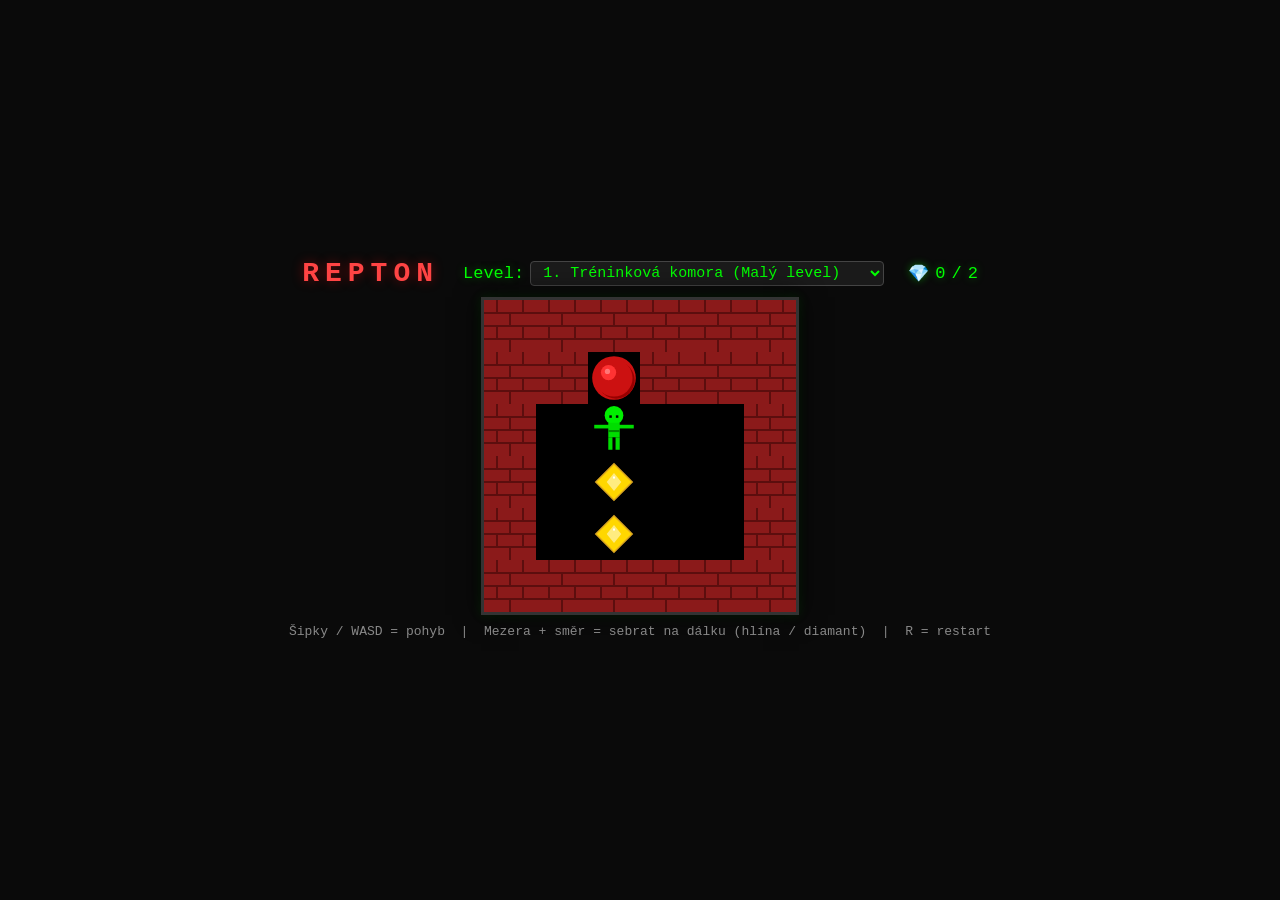
==== repton/index.html @ 63ea08f8 "jeste stara grafika" ====
<!DOCTYPE html>
<html lang="cs">

<head>
  <meta charset="UTF-8">
  <meta name="viewport" content="width=device-width, initial-scale=1.0">
  <title>Repton</title>
  <link rel="stylesheet" href="style.css">
</head>

<body>
  <div id="header">
    <span class="title">REPTON</span>
    <div id="level-selector">
      <label for="level-select">Level:</label>
      <select id="level-select" aria-label="Výběr levelu"></select>
    </div>
    <span class="stat">💎 <span id="diamonds">0</span> / <span id="total">0</span></span>
  </div>

  <canvas id="game" tabindex="0"></canvas>

  <div id="footer">
    Šipky / WASD = pohyb &nbsp;|&nbsp; Mezera + směr = sebrat na dálku (hlína / diamant) &nbsp;|&nbsp; R = restart
  </div>

  <div id="message"></div>

  <div id="touch-controls">
    <div class="tc-row"><button data-dir="up">▲</button></div>
    <div class="tc-row">
      <button data-dir="left">◀</button>
      <button data-action="grab" id="btn-grab" style="font-size:18px;background:#2a2a00;color:#ff0;"
        title="Drž pro sebrání předmětu">⛏️</button>
      <button data-dir="right">▶</button>
    </div>
    <div class="tc-row"><button data-dir="down">▼</button></div>
    <div class="tc-row"><button onclick="restartGame()" style="width:128px;font-size:16px;">↻ Restart</button></div>
  </div>

  <!-- Game Scripts -->
  <script src="levels.js"></script>
  <script src="game.js"></script>
</body>

</html>
---- repton/style.css ----
* {
  margin: 0;
  padding: 0;
  box-sizing: border-box;
}

body {
  background: #0a0a0a;
  display: flex;
  flex-direction: column;
  align-items: center;
  justify-content: center;
  min-height: 100vh;
  font-family: 'Courier New', 'Consolas', monospace;
  color: #00ff00;
  overflow: hidden;
  user-select: none;
  -webkit-user-select: none;
}

#header {
  display: flex;
  gap: 24px;
  align-items: center;
  margin-bottom: 8px;
  font-size: 17px;
  text-shadow: 0 0 8px #00ff0066;
}

#header .title {
  font-size: 28px;
  font-weight: bold;
  color: #ff4444;
  text-shadow: 0 0 12px #ff000066;
  letter-spacing: 6px;
}

.stat {
  display: flex;
  align-items: center;
  gap: 6px;
}

#level-selector {
  display: flex;
  align-items: center;
  gap: 6px;
}

#level-selector select {
  background: #1a1a1a;
  color: #00ff00;
  border: 1px solid #444;
  border-radius: 4px;
  padding: 2px 8px;
  font-family: inherit;
  font-size: 15px;
  cursor: pointer;
  outline: none;
}

#level-selector select:hover {
  border-color: #00ff00;
}

canvas {
  border: 3px solid #333;
  image-rendering: pixelated;
  image-rendering: crisp-edges;
  box-shadow: 0 0 24px rgba(0, 0, 0, 0.9), 0 0 10px rgba(0, 255, 0, 0.15);
  outline: none;
}

#footer {
  margin-top: 8px;
  font-size: 13px;
  color: #888;
  text-align: center;
  max-width: 90vw;
  line-height: 1.4;
}

#message {
  position: fixed;
  top: 50%;
  left: 50%;
  transform: translate(-50%, -50%);
  font-size: 42px;
  font-weight: bold;
  padding: 24px 44px;
  border-radius: 14px;
  display: none;
  z-index: 100;
  text-align: center;
  line-height: 1.4;
  box-shadow: 0 0 30px rgba(0, 0, 0, 0.9);
}

#message.win {
  background: rgba(0, 60, 0, 0.96);
  color: #00ff00;
  border: 3px solid #00ff00;
  text-shadow: 0 0 20px #00ff00;
}

#message.lose {
  background: rgba(70, 0, 0, 0.96);
  color: #ff4444;
  border: 3px solid #ff4444;
  text-shadow: 0 0 20px #ff0000;
}

#message .sub {
  font-size: 18px;
  margin-top: 12px;
  opacity: 0.9;
  color: #eee;
  display: flex;
  flex-direction: column;
  gap: 8px;
  align-items: center;
}

#message .btn-action {
  margin-top: 6px;
  padding: 8px 18px;
  font-size: 16px;
  font-family: inherit;
  font-weight: bold;
  background: #222;
  color: #00ff00;
  border: 2px solid #00ff00;
  border-radius: 6px;
  cursor: pointer;
  pointer-events: auto;
}

#message .btn-action:hover {
  background: #00ff00;
  color: #000;
}

#touch-controls {
  display: none;
  margin-top: 10px;
  gap: 6px;
  touch-action: none;
}

#touch-controls button {
  width: 58px;
  height: 58px;
  font-size: 26px;
  background: #1a1a1a;
  color: #0f0;
  border: 2px solid #444;
  border-radius: 8px;
  cursor: pointer;
  touch-action: none;
  user-select: none;
  -webkit-user-select: none;
}

#touch-controls button:active {
  background: #333;
  border-color: #0f0;
}

.tc-row {
  display: flex;
  gap: 6px;
  justify-content: center;
}

@media (pointer: coarse) {
  #touch-controls {
    display: flex;
    flex-direction: column;
    align-items: center;
  }

  #footer {
    display: none;
  }
}
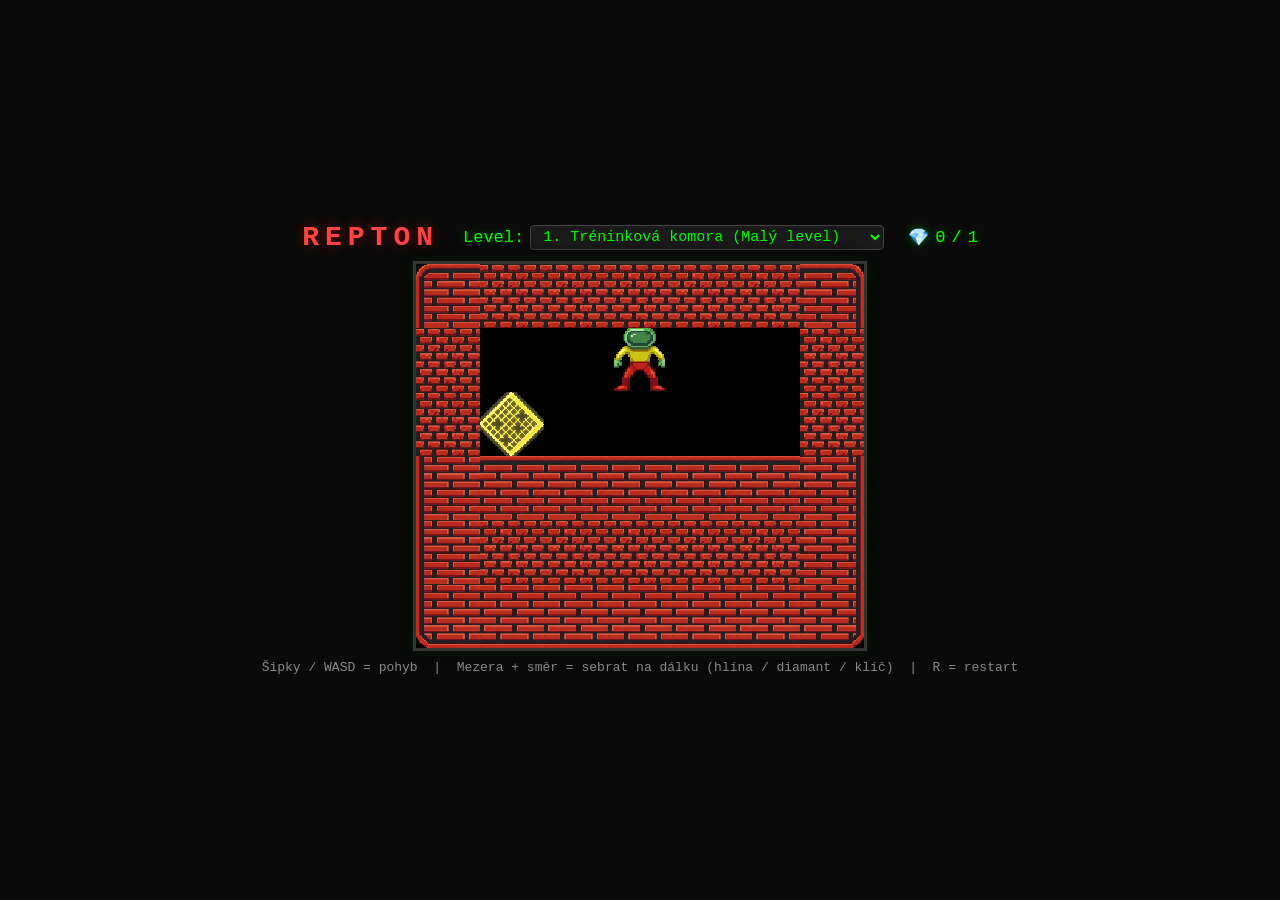
==== commit bdf59247: "Dalsi 2 lavely pridane celkem už 6 levelu" ====
--- a/repton/index.html
+++ b/repton/index.html
@@ -21,7 +21,7 @@
   <canvas id="game" tabindex="0"></canvas>
 
   <div id="footer">
-    Šipky / WASD = pohyb &nbsp;|&nbsp; Mezera + směr = sebrat na dálku (hlína / diamant) &nbsp;|&nbsp; R = restart
+    Šipky / WASD = pohyb &nbsp;|&nbsp; Mezera + směr = sebrat na dálku (hlína / diamant / klíč) &nbsp;|&nbsp; R = restart
   </div>
 
   <div id="message"></div>
